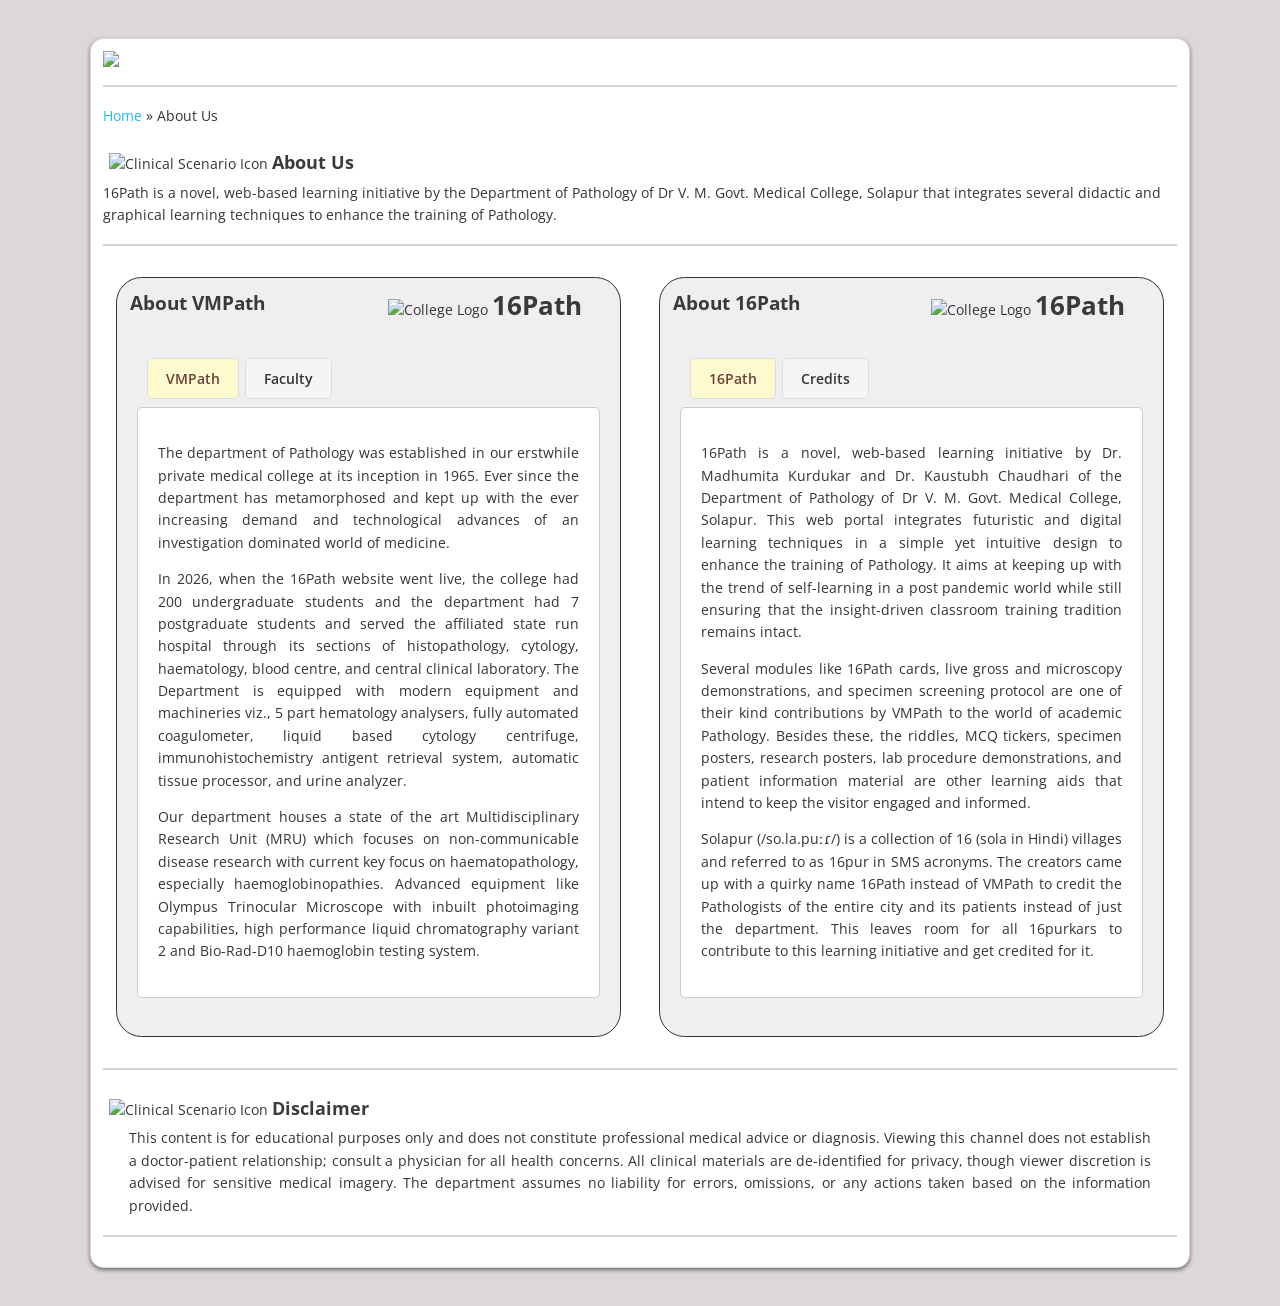
==== index.html @ 6f4b425f "flash card added and rest all of the changes updated" ====
<!DOCTYPE html>
<html lang="en">

<head>
  <meta charset="UTF-8">
  <meta name="viewport" content="width=device-width, initial-scale=1.0">
  <title>16Path: A VMGMC Initiative</title>
  <!-- Stylesheets -->
  <link rel="stylesheet" href="css/header.css">
  <link rel="stylesheet" href="css/style.css">
  <!-- Font Awesome (required for hamburger menu icons) -->
  <link rel="stylesheet" href="https://cdnjs.cloudflare.com/ajax/libs/font-awesome/6.5.2/css/all.min.css">
  <!-- Google Fonts -->
  <link href="https://fonts.googleapis.com/css2?family=Open+Sans:wght@400;600;700&display=swap" rel="stylesheet">
  <!-- Lightbox CSS -->
  <link href="https://cdnjs.cloudflare.com/ajax/libs/lightbox2/2.11.4/css/lightbox.min.css" rel="stylesheet">
  <!-- Lightbox JS (deferred to avoid render-blocking) -->
  <script src="https://cdnjs.cloudflare.com/ajax/libs/lightbox2/2.11.4/js/lightbox.min.js" defer></script>

  <!-- =========================================================
       INDEX-ONLY: Horizontal tabs (top layout)
       Scoped to .index-tabs-wrapper so museum/media are unaffected
       ========================================================= -->
  <style>
    /* Stack tabs above the content box */
    .index-tabs-wrapper {
      display: flex;
      flex-direction: column;
      width: 100%;
    }

    /* Tabs row: horizontal, flush together */
    .index-tabs-wrapper .tabs {
      flex: none;
      margin-right: 0;
      margin-bottom: 0;
    }

    .index-tabs-wrapper .list-group {
      display: flex;
      flex-direction: row;
      flex-wrap: wrap;
      gap: 6px;
      padding: 10px 10px 0;
      border-bottom: none;
      margin-bottom: 8px;
    }

    .index-tabs-wrapper .list-group-item {
      display: inline-block;
      padding: 8px 18px;
      margin-bottom: 0;
      border-radius: 5px;
      border: 1px solid #ddd;
      background-color: #f5f5f5;
      color: #333;
      cursor: pointer;
      text-decoration: none;
      font-size: 0.9rem;
      font-weight: 600;
      transition: background-color 0.2s, color 0.2s;
      white-space: nowrap;
    }

    .index-tabs-wrapper .list-group-item:hover {
      background-color: #e8e8e8;
    }

    .index-tabs-wrapper .list-group-item.active {
      background-color: #FDFACF;
      color: #6D3F36;
      z-index: 1;
    }

    /* Content expands full width, no left sidebar gap */
    .index-tabs-wrapper .tab-content-wrapper {
      flex: 1;
      width: 100%;
    }

    .index-tabs-wrapper .tab-content {
      border-radius: 5px;
    }
  </style>
</head>

<body>

  <div class="main-container">

    <div id="header"></div>
    <!-- <div id="navbar"></div> -->

    <section class="section">
      <img src="./images-temp/vmgmcimg1.jpg" class="img-head">
    </section>


    <p class="url"><a href="#">Home </a> » About Us</p>

    <section class="section">
      <img src="./images-temp/patient.png" alt="Clinical Scenario Icon" class="heading-icon">
      <h2>About Us</h2>
      <div>16Path is a novel, web-based learning initiative by the Department of Pathology of Dr V. M. Govt. Medical
        College, Solapur that integrates several didactic and graphical learning techniques to enhance the training of
        Pathology.</div>

    </section>

    <section class="section">

      <div class="cards">
        <div class="box-container" data-section="1">
          <div class="titles">
            <h2>About VMPath</h2>
            <div class="label">
              <img src="./images-temp/VM Logo - Copy.jpg" alt="College Logo" class="heading-icon">
              <h2>16Path</h2>
            </div>
          </div>



          <div class="buttons">
            <div class="content-wrapper index-tabs-wrapper">
              <div class="tabs">
                <div class="list-group" id="list-tab">
                  <a class="list-group-item active" id="SampleSpecimen-1-1-list" href="#Etiology-1">VMPath</a>
                  <a class="list-group-item" id="SampleSpecimen-1-2-list" href="#Pathogenesis-1">Faculty</a>
                </div>
              </div>

              <div class="tab-content-wrapper">
                <div class="tab-content" id="nav-tabContent">
                  <div class="tab-pane active" id="Etiology-1">

                    <p>The department of Pathology was established in our erstwhile private medical college at its
                      inception in
                      1965. Ever since the department has metamorphosed and kept up with the ever increasing demand
                      and
                      technological advances of an investigation dominated world of medicine.</p>
                    <p>In 2026, when the 16Path website went live, the college had 200 undergraduate
                      students and the department
                      had 7
                      postgraduate
                      students and served the affiliated state run hospital through its sections of histopathology,
                      cytology,
                      haematology, blood centre, and central clinical laboratory. The Department is equipped with modern
                      equipment
                      and machineries viz., 5 part hematology analysers, fully automated coagulometer, liquid based
                      cytology centrifuge,
                      immunohistochemistry antigent retrieval system, automatic tissue processor, and urine
                      analyzer.</p>

                    <p>Our department houses a state of the art Multidisciplinary Research Unit (MRU) which focuses on
                      non-communicable disease research with current key focus on haematopathology, especially
                      haemoglobinopathies. Advanced equipment like Olympus Trinocular Microscope with inbuilt
                      photoimaging
                      capabilities, high performance liquid chromatography variant 2 and Bio-Rad-D10 haemoglobin
                      testing system.
                    </p>

                  </div>

                  <div class="tab-pane" id="Pathogenesis-1">
                    <ul>
                      <li><strong>Professor and Head of Department:</strong> Dr. Sunita Dantkale</li>
                      <li><strong>Associate Professors:</strong> Dr. Saroj Bolde, Dr. Pradeep Gadgil, Dr. Smita Shete,
                        Dr. Jayashri Khiste, Dr. Sushil Sonawane</li>
                    </ul>
                  </div>
                </div>
              </div>
            </div>
          </div>
        </div>

        <div class="box-container" data-section="2">
          <div class="titles">
            <h2>About 16Path</h2>
            <div class="label">
              <img src="./images-temp/VM Logo - Copy.jpg" alt="College Logo" class="heading-icon">
              <h2>16Path</h2>
            </div>
          </div>


          <div class="buttons">
            <div class="content-wrapper index-tabs-wrapper">
              <div class="tabs">
                <div class="list-group" id="list-tab">
                  <a class="list-group-item active" id="SampleSpecimen-2-1-list" href="#Etiology-2">16Path</a>
                  <a class="list-group-item" id="SampleSpecimen-2-2-list" href="#Pathogenesis-2">Credits</a>
                </div>
              </div>

              <div class="tab-content-wrapper">
                <div class="tab-content" id="nav-tabContent">
                  <div class="tab-pane active" id="Etiology-2">
                    <p>16Path is a novel, web-based learning initiative by Dr. Madhumita Kurdukar and Dr. Kaustubh
                      Chaudhari of the Department of Pathology of Dr V. M. Govt. Medical College, Solapur. This web
                      portal integrates futuristic and digital learning techniques in a simple yet intuitive design to
                      enhance the training of Pathology. It aims at keeping up with the trend of self-learning in a post
                      pandemic world while still ensuring that the insight-driven classroom training tradition remains
                      intact.</p>

                      <p>Several modules like 16Path cards, live gross and microscopy demonstrations, and specimen
                      screening protocol are one of their kind contributions by VMPath to the world of academic
                      Pathology. Besides these, the riddles, MCQ tickers, specimen posters, research posters, lab
                      procedure demonstrations, and patient information material are other learning aids that intend to
                      keep the visitor engaged and informed.</p>

                      <p>Solapur (/so.la.puːɾ/) is a collection of 16 (sola in Hindi) villages and referred to as 16pur in
                      SMS acronyms. The creators came up with a quirky name 16Path instead of VMPath to credit the
                      Pathologists of the entire city and its patients instead of just the department. This leaves room
                      for all 16purkars to contribute to this learning initiative and get credited for it.</p>
                      
                  </div>

                  <div class="tab-pane" id="Pathogenesis-2">
                    <ul>
                      <li><strong>Founder Editors and Curators:</strong> Dr. Madhumita Kurdukar, Dr. Kaustubh Chaudhari
                      </li>
                      <li><strong>Mentors:</strong> Dr. Sunita Dantkale, Dr. Pradeep Gadgil
                      </li>
                      <li><strong>Web Design and Development:</strong> Dr. Kaustubh Chaudhari, WIT Developer Team
                      </li>
                      <li><strong>Content Management:</strong> Dr. Jayashri Khiste, Dr. Aishwarya Gawai, Shivam Chauhan,
                        Vindhesh Mishra</li>

                    </ul>
                  </div>
                </div>
              </div>
            </div>
          </div>
        </div>
      </div>

    </section>

    <section class="section">
      <img src="./images-temp/patient.png" alt="Clinical Scenario Icon" class="heading-icon">
      <h2>Disclaimer</h2>

      <div class="content">
        <p>This content is for educational purposes only and does not constitute professional medical advice or
          diagnosis.
          Viewing this channel does not establish a doctor-patient relationship; consult a physician for all health
          concerns. All clinical materials are de-identified for privacy, though viewer discretion is advised for
          sensitive medical imagery. The department assumes no liability for errors, omissions, or any actions taken
          based
          on the information provided.</p>
      </div>
    </section>


    <!-- Popup Modal -->
    <div id="imageModal" class="modal">
      <span class="close" onclick="closePopup()">&times;</span>
      <div class="zoom-wrapper">
        <img class="modal-content" id="popupImage" draggable="false">
      </div>
    </div>

    <!-- Video Modal -->
    <div id="videoModal" class="modal">
      <span class="close" onclick="closeVideoPopup()">&times;</span>
      <div class="video-wrapper">
        <iframe id="popupVideo" class="modal-content" src=""
          allow="accelerometer; autoplay; clipboard-write; encrypted-media; gyroscope; picture-in-picture"
          allowfullscreen></iframe>
      </div>
    </div>


    <div id="footer"></div>

  </div>
  <script src="Javascript/header.js"></script>
  <!-- <script src="Javascript/navbar.js"></script> -->
  <script src="Javascript/footer.js"></script>
  <script src="Javascript/script.js"></script>
</body>

</html>

<!-- <div class="content">
  <p><strong>History:</strong> The quick brown fox jumps over the lazy dog. The quick brown fox jumps over the
    lazy dog. The quick brown fox jumps over the lazy dog.</p>
  <p><strong>Clinical Examination:</strong> The quick brown fox jumps over the lazy dog. The quick brown fox jumps
    over the lazy dog. The quick brown fox jumps over the lazy dog.</p>
  <p><strong>Investigations:</strong> The quick brown fox jumps over the lazy dog. The quick brown fox jumps over
    the lazy dog. The quick brown fox jumps over the lazy dog.</p>
</div> -->
---- css/style.css ----
/* =========================================================
   GLOBAL BASE STYLES
   ========================================================= */

@import url('https://fonts.googleapis.com/css2?family=Merriweather:wght@400;700&display=swap');

body {
    font-family: 'Open Sans', sans-serif;
    background-color: #DCD7DB;
    color: #333;
    line-height: 1.6;
    margin: 0;
    padding: 0;
    font-size: clamp(14px, 0.85vw, 18px);
    font-display: justify;
}

/* Typography */
h1,
h2,
h3,
h4,
h5,
h6,
p,
strong,
li,
a,
.caption,
.flip-card-back p {
    font-family: 'Open Sans', sans-serif;
}

/* =========================================================
   LAYOUT CONTAINERS
   ========================================================= */

.main-container {
    max-width: 1100px;
    margin: 3vw auto;
    padding: 0.75rem;
    background: #fff;
    border: 1px solid #ddd;
    border-radius: 1.5vh;
    box-shadow: 0 2px 4px #00000080;
    box-sizing: border-box;
    overflow-x: hidden;
}

/* =========================================================
   HEADINGS AND LINKS
   ========================================================= */

.url {
    text-decoration: none;
    font-size: clamp(14px, 1vw, 18px);
    color: #333;
}

.url a {
    text-decoration: none;
    color: #29B6EE;
}

.main-heading {
    border-bottom: 2px solid #d8d5d5;
    padding-bottom: 0.5vh;
}

.main-heading h2 {
    font-size: clamp(20px, 1.2vw, 26px);
    color: #3b3a3a;
    margin-bottom: 1vh;
}

/* =========================================================
   SECTION STYLING
   ========================================================= */

.section {
    border-bottom: 2px solid #d8d5d5;
    padding-bottom: 2vh;
    margin-bottom: 2vh;
}

.section h2 {
    font-size: clamp(18px, 1.1vw, 24px);
    color: #3b3a3a;
    display: inline-flex;
    align-items: center;
    gap: 0.5vw;
    line-height: 10px;
}

.section .heading-icon {
    height: clamp(20px, 1vw, 30px);
    width: auto;
    margin-top: 0;
    margin-left: 0.5vw;
}

.section .content {
    margin-left: 2vw;
}

.section .content ul {
    list-style-type: none;
    margin: 0;
    padding: 0;
}

.section .content li::before {
    content: "- ";
}

.section .content p {
    margin: 0 2vw 0 0;
    text-align: justify;
}


/* =========================================================
   IMAGE AND CARD GRID
   ========================================================= */

/* Header image: remove inline-image whitespace and default margins so
    it sits flush with surrounding content. */
.img-head {
    display: block;
    width: 100%;
    height: auto;
    margin: 0;
    object-fit: cover;
}

/* Center last video if it's alone */
.img-container .video-box:last-child:nth-child(odd) {
    grid-column: 1 / -1;   /* span full row */
    justify-self: center;  /* center horizontally */
    max-width: 50%;        /* optional: control width */
}

.img-container {
    display: grid;
    grid-template-columns: repeat(2, 1fr);
    gap: 0.8vw;
    margin-top: 0.5vh;
    padding: 10px 20px;
    box-sizing: border-box;
}

/* .cards {
    display: flex;
    flex-wrap: wrap;
    justify-content: center;
    gap: 2vw;
    padding: 1vw;
} */
.cards {
    display: flex;
    flex-wrap: wrap;
    justify-content: space-between;
    /* 🔥 KEY FIX */
    gap: 2vw;
    padding: 1vw;
}

.box-container {
    background-color: #efeff2;
    border: 1px solid #333;
    border-radius: 2vw;
    /* box-shadow: 0 2px 4px #00000040; */
    width: 48%;
    /* margin: 2vw 0; */
    padding-bottom: 2vh;

}

/* =========================================================
   DAILY FACTS CARD (modern, responsive, JS-ready)
   ========================================================= */
.dailyfacts-card {
    background: #fff;
    border: 1px solid rgba(0,0,0,0.08);
    border-radius: 16px;
    padding: 1rem;
    height: 100%;
    box-shadow: 0 6px 18px rgba(0,0,0,0.08);
    transition: transform 180ms ease, box-shadow 180ms ease, border-color 180ms ease;
}

.dailyfacts-header {
    display: flex;
    flex-wrap: wrap;
    gap: 0.75rem;
    align-items: baseline;
    justify-content: space-between;
    border-bottom: 1px solid #eef0f4;
    padding-bottom: 0.6rem;
    margin-bottom: 0.75rem;
}

.dailyfacts-title {
    margin: 0;
    font-size: clamp(16px, 1.5vw, 22px);
    color: #3b3a3a;
    letter-spacing: 0.01em;
}

.dailyfacts-date {
    font-size: 0.82rem;
    color: #6b7280;
    font-weight: 600;
}

.dailyfacts-body {
    margin-top: 0.25rem;
}

.dailyfacts-fact-text {
    margin: 0;
    font-size: clamp(0.95rem, 1vw, 1.05rem);
    color: #1f2937;
    line-height: 1.55;
}

.dailyfacts-footer {
    margin-top: 0.85rem;
    display: flex;
    justify-content: flex-start;
}

.dailyfacts-badge {
    font-size: 0.78rem;
    font-weight: 700;
    color: #14539A;
    background: rgba(20,83,154,0.08);
    border: 1px solid rgba(20,83,154,0.18);
    padding: 0.35rem 0.6rem;
    border-radius: 999px;
}

.dailyfacts-card:hover {
    transform: translateY(-2px);
    border-color: rgba(20,83,154,0.35);
    box-shadow: 0 12px 30px rgba(0,0,0,0.12);
}

.dailyfacts-card:focus-within {
    outline: 3px solid rgba(41,182,238,0.35);
    outline-offset: 2px;
} 


.box-container .titles {
    display: flex;
    justify-content: space-between;
    align-items: flex-start;
    padding: 1vw 1vw 0.5vw;
    /* equal top & bottom spacing */
}

.box-container .label {
    text-align: right;
    padding-right: 1vw;
}


.box-container .titles h2 {
    font-size: clamp(16px, 1.5vw, 22px);
    margin: 0;
    flex: 1;
    min-width: 0;
    word-wrap: break-word;
    overflow-wrap: anywhere;
    hyphens: auto;
    line-height: 1.2;
    padding-right: 1vw;
    /* remove default h2 margin inside title bar */
}

.box-container .label h2 {
    font-size: clamp(20px, 2vw, 26px);
}

.box-container .mcq-options {
    list-style-type: none;
    padding: 0;
}



/* =========================================================
   FLIP CARD
   ========================================================= */

.flip-card {
    width: clamp(100px, 13vw, 200px);
    height: auto;
    aspect-ratio: 4 / 3;
    cursor: pointer;
    /* margin-top: 1vh; */
    border: 1px solid #ccc;
    padding: 1vh;
}

.flip-card-inner {
    width: 100%;
    height: 100%;
    /* Ensure the inner container respects the card size */
    transition: transform 0.6s ease;
    /* Preserve flipping animation */
    transform-style: preserve-3d;
    /* Maintain 3D transform for flipping */
}

.flip-card.flipped .flip-card-inner {
    transform: rotateY(180deg);
    /* Ensure flip works */
}

.flip-card-front,
.flip-card-back {
    width: clamp(100px, 13vw, 200px);
    height: auto;
    aspect-ratio: 4 / 3;
    backface-visibility: hidden;
    overflow: hidden;
}

.flip-card-inner {
    position: relative;
    /* width: 12vw; */
    /* height: auto;
    aspect-ratio: 4 / 3; */
    transition: transform 0.6s ease;
    transform-style: preserve-3d;
}

.flip-card.flipped .flip-card-inner {
    transform: rotateY(180deg);
}

.flip-card-front,
.flip-card-back {
    position: absolute;
    backface-visibility: hidden;
    border-radius: 0;
    /* Remove rounding for sharp corners */
    overflow: hidden;
}

.flip-card-front img {
    width: 100%;
    height: 100%;
    object-fit: cover;
}

.flip-card-back {
    background-color: #14539A;
    color: white;
    display: flex;
    flex-direction: column;
    justify-content: center;
    align-items: center;
    transform: rotateY(180deg);
    padding: 1vw;
    box-sizing: border-box;
}

/* =========================================================
   ZOOMABLE images-temp
   ========================================================= */


/* Each zoom-group is a palette slot — fills its grid cell */
.zoom-group {
    width: 100%;
    height: clamp(110px, 13vw, 200px);
    border: 1.5px solid #999;
    border-radius: 6px;
    overflow: hidden;
    cursor: zoom-in;
    box-sizing: border-box;
    background: #e0e0e0;
    box-shadow: 0 2px 6px rgba(0,0,0,0.18);
    padding: 4px;
}

.zoom {
    display: block;
    width: 100%;
    height: 100%;
    border-radius: 3px;
    overflow: hidden;
}

.zoom img {
    width: 100%;
    height: 100%;
    object-fit: cover;
    display: block;
    border: none;
    cursor: zoom-in;
    transition: transform 0.3s;
    border-radius: 3px;
}

.zoom img:hover {
    transform: scale(1.05);
}

.zoom-group .zoom:not(:first-child) {
    display: none;
}


.zoom.visible img {
    width: 100%;
    height: 100%;
    object-fit: cover;
}

/* video-box palette — same size and style as image palettes */
.video-box {
    width: 100% !important;
    height: clamp(110px, 13vw, 200px) !important;
    aspect-ratio: unset !important;
    border: 1px solid #bbb;
    border-radius: 6px;
    overflow: hidden;
    cursor: pointer;
    background: #000;
    padding: 0;
    position: relative;
    transition: transform 0.2s ease, box-shadow 0.2s ease;
    box-sizing: border-box;
    box-shadow: 0 1px 4px rgba(0,0,0,0.12);
}

/* =========================================================
   MODAL & VIDEO STYLING
   ========================================================= */

.modal {
    display: none;
    /* hidden until opened */
    position: fixed;
    inset: 0;
    background: rgba(0, 0, 0, .85);
    backdrop-filter: blur(8px);
    align-items: center;
    justify-content: center;
    z-index: 9999;
    padding: 1rem;
}

/* Image + caption container */
.image-figure {
    display: flex;
    flex-direction: column;
    align-items: center;
    /* ← centers caption horizontally */
    max-width: 85vw;
    max-height: 100%; /* Keep whole container bounded inside the zoom-wrapper */
}

/* Image */
.image-figure img {
    max-width: 80vw;
    max-height: 65vh; /* Reduced from 80vh to prevent top overflow and ensure visually centered spacing */
    object-fit: contain;
    border: 2px solid #fff;
    border-radius: 12px;
    padding: 0.5rem;
    background: #111;
    box-shadow: 0 10px 30px rgba(0, 0, 0, .6);
    flex-shrink: 1; /* Allows image to shrink if viewport/caption requires it */
    min-height: 0;
}

/* Caption – bottom center */
.modal-caption {
    margin-top: 0.8rem;
    /* space from image */
    color: #fff;
    font-size: 1rem;
    font-weight: 450;
    text-align: center;
    max-width: 100%;
    word-wrap: break-word;
}

/* =========================================================
   MODAL THUMBNAIL STRIP (image modal only)
   ========================================================= */
.thb-strip-separator, .thumb-strip { }

.thumb-strip {
    width: 100%;
    /* reduce gap so the main image isn't pushed too high */
    margin-top: 0.35rem;
    display: flex;
    justify-content: center;
}


.thumb-strip-inner {
    width: 100%;
    display: flex;
    gap: 6px;
    overflow-x: auto;
    overflow-y: hidden;
    padding: 0.15rem 0.25rem;
    scrollbar-width: thin;
    scrollbar-color: #29B6EE rgba(255,255,255,0.2);
}


.thumb-strip-inner::-webkit-scrollbar {
    height: 6px;
}

.thumb-strip-inner::-webkit-scrollbar-thumb {
    background: rgba(41,182,238,0.85);
    border-radius: 10px;
}

.thumb-btn {
    flex: 0 0 auto;
    border: 2px solid transparent;
    padding: 0;
    background: transparent;
    border-radius: 8px;
    cursor: pointer;
}

.thumb-btn img {
    display: block;
    height: 70px;
    width: auto;
    max-width: 120px;
    object-fit: cover;
    border-radius: 6px;
    /* ensure border doesn't create extra gaps */
    margin: 0;
    padding: 0;
}


.thumb-btn.is-active {
    border-color: #29B6EE;
}

@media (max-width: 480px) {
    .thumb-strip {
        margin-top: 0.25rem;
    }

    .thumb-strip-inner {
        gap: 6px;
        padding: 0.1rem 0.2rem;
    }

    .thumb-btn img {
        height: 60px;
        max-width: 100px;
    }
}


.nav-arrow {
    position: absolute;
    top: 50%;
    transform: translateY(-50%);
    color: white;
    font-size: 50px;
    font-weight: bold;
    cursor: pointer;
    user-select: none;
    z-index: 10000;
    padding: 0 10px;
    opacity: 0.7;
    transition: opacity .2s;
}

.nav-arrow:hover {
    opacity: 1;
}

.prev {
    left: 20px;
}

.next {
    right: 20px;
}


.close {
    position: absolute;
    top: 15px;
    right: 30px;
    color: white;
    font-size: 40px;
    font-weight: bold;
    cursor: pointer;
}

.zoom-wrapper {
    width: 100%;
    height: 90vh;
    display: flex;
    align-items: center;
    justify-content: center;
}

.modal-content {
    max-width: 100%;
    max-height: 100%;
    transform-origin: center center;
    transition: transform 0.2s ease-out;
}


.video-box {
    width: clamp(100px, 13vw, 200px);
    aspect-ratio: 4 / 3;
    padding: 1vh;
    border: 1px solid #ccc;
}

.video-box iframe {
    width: 100%;
    height: 100%;
    border: none;
}

.video-wrapper {
    display: flex;
    justify-content: center;
    align-items: center;
    height: 80%;
}

#popupVideo {
    position: absolute;
    inset: 0;
    width: 100%;
    height: 100%;
    border: none;
}


/* Tabs Styling */
.tabs {
    display: flex;
    /* Use flexbox to align items horizontally */
    justify-content: start;
    /* Align items to the start (left) */
    gap: 10px;
    /* Space between tabs */
    padding: 10px;
    /* Padding around the tabs container */
    list-style-type: none;
    /* Remove default bullets from list */
    margin: 0;
    /* Remove default margin */
    padding: 0;
    /* Remove default padding */
}

.tab {
    padding: 10px 10px;
    /*Padding inside each tab*/
    background-color: #e0e0e0;
    /*Background color for each tab*/
    border-radius: 5px;
    /* Rounded corners for each tab */
    cursor: pointer;
    /* Change cursor to pointer on hover */
    text-align: center;
    /* Center align text inside each tab */
    white-space: nowrap;
    /*Prevent text from wrapping*/
    list-style: none;
    /* Remove default list style */
    font-size: small;
}

.tab.active {
    background-color: #FDFACF;
    color: #6D3F36;
    /* Active tab text color */
}

.buttons {
    display: flex;
    justify-content: center;
    padding: 20px;
}

.content-wrapper {
    display: flex;
    flex-wrap: wrap;
    /* Ensures wrapping on smaller screens */
    width: 100%;
    max-width: 1200px;
}

.tabs {
    flex: 1;
    margin-right: 10px;
}

.tab-content-wrapper {
    flex: 3;
}

.list-group-item.active {
    background-color: #FDFACF;
    color: #6D3F36;
    /* border-color: #3e7ad4; */
}

.list-group-item {
    display: block;
    padding: 12px 20px;
    margin-bottom: -1px;
    background-color: #fff;
    border: 1px solid #ddd;
    cursor: pointer;
    text-decoration: none;
    border-radius: 5px;
    color: black;
}

.a {
    color: #3e7ad4;
}

.list-item-number {
    color: black;
}

.list-item-link {
    color: #3e7ad4;
    text-decoration: none;
    transition: text-decoration 0.3s ease;
    /* Optional: smooth transition for underline */
}

.list-item-link:hover {
    text-decoration: underline;
}


.tab-content {
    background-color: #fff;
    border: 1px solid #ccc;
    border-radius: 5px;
    padding: 20px;
}

.tab-pane {
    display: none;
    text-align: justify;
    text-justify: inter-word;
    line-height: 1.6;
    hyphens: auto;
}


.tab-pane.active {
    display: block;
}

.tab-pane strong {
    color: #6D3F36;
}

.tab-pane p {
    text-align: justify;
    line-height: 1.6;
}

.tab-pane ul,
.tab-pane ol {
    padding-left: 20px;
}

.tab-pane li {
    margin-bottom: 5px;
}

.tab-pane img {
    max-width: 100%;
    /* height: auto; */
    margin-right: 20px;
}

.tab-pane table {
    width: 100%;
    border-collapse: collapse;
    margin-bottom: 20px;
}

.tab-pane table td {
    padding: 10px;
    border: 1px solid #ccc;
}

.tab-pane table .wp-caption-text {
    margin-top: 10px;
    font-size: 12px;
    color: #666;
}

li::marker {
    color: black;
}

li a {
    color: #0A58CA;
    text-decoration: none;
}

li a:hover {
    text-decoration: underline;
}

/* =========================================================
   RESPONSIVE BREAKPOINTS
   ========================================================= */

/* ── Tablet: 481px – 767px ─────────────────────────────── */
@media (min-width: 481px) and (max-width: 767px) {
    .main-container {
        margin: 2vw auto;
        padding: 0.5rem;
    }

    .buttons {
        padding: 10px;
    }

    .content-wrapper {
        flex-direction: column;
    }

    .tabs {
        margin-right: 0;
        margin-bottom: 16px;
    }

    .tab-content-wrapper {
        flex: 1;
    }

    .h3,
    h3 {
        font-size: calc(1.1rem + .5vw);
    }

    /* Card layout: full-width boxes on tablet */
    .cards {
        gap: 3vw;
        flex-direction: column;
    }

    .cards .box-container,
    .box-container {
        width: 100%;
        border-radius: 8px;
    }

    /* Image row items sized for tablet */
    .flip-card,
    .flip-card-front,
    .flip-card-back {
        width: clamp(110px, 20vw, 150px);
    }


    .img-container {
        gap: 1.5vw;
    }

    /* Modal image sizing */
    .image-figure,
    .image-figure img {
        max-width: 90vw;
    }

    .image-figure img {
        max-height: 55vh; /* Reduced from 75vh to ensure proper centering and breathing room */
    }
}

/* ── Mobile: ≤ 480px ────────────────────────────────────── */
@media (max-width: 480px) {
    .main-container {
        margin: 1vw auto;
        padding: 0.4rem;
    }

    .section .content {
        margin-left: 0.5vw;
    }

    .section .content p {
        margin: 0 0.5vw 0 0;
    }

    .buttons {
        padding: 8px;
    }

    .content-wrapper {
        flex-direction: column;
    }

    .tabs {
        margin-right: 0;
        margin-bottom: 12px;
    }

    .tab-content-wrapper {
        flex: 1;
    }

    .h3,
    h3 {
        font-size: calc(1rem + .5vw);
    }

    /* Card layout: full-width on mobile */
    .cards {
        gap: 4vw;
        flex-direction: column;
    }

    .cards .box-container,
    .box-container {
        width: 100%;
        border-radius: 6px;
    }

    .box-container .titles {
        flex-direction: column;
        align-items: flex-start;
        gap: 4px;
        padding: 2vw;
    }

    .box-container .titles h2 {
        font-size: clamp(14px, 4vw, 18px);
    }

    /* Image row items: 3-per-row compact tiles on mobile */
    .img-container {
        gap: 2vw;
    }

    .flip-card,
    .flip-card-front,
    .flip-card-back {
        width: clamp(90px, 28vw, 140px);
    }


    .zoom-group,
    .video-box {
        height: clamp(80px, 28vw, 130px);
    }

    /* Modal: full-width on mobile */
    .image-figure,
    .image-figure img {
        max-width: 95vw;
    }

    .image-figure img {
        max-height: 50vh; /* Reduced from 70vh to ensure it doesn't push the caption/thumbs offscreen */
    }

    /* Wider modal caption */
    .modal-caption {
        font-size: 0.85rem;
    }

    /* Larger close/nav buttons for touch */
    .close {
        font-size: 32px;
        top: 10px;
        right: 16px;
    }

    .nav-arrow {
        font-size: 36px;
    }

    /* List-group tabs: scrollable horizontal strip on mobile */
    .list-group {
        display: flex;
        flex-direction: row;
        flex-wrap: wrap;
        gap: 6px;
    }

    .list-group-item {
        padding: 8px 12px;
        font-size: 0.8rem;
    }

    /* Video popup iframe */
    #popupVideo {
        position: absolute;
        inset: 0;
        width: 100%;
        height: 100%;
    }
}

/* ── Mid-tablet: 768px – 991px ─────────────────────────── */
@media (min-width: 768px) and (max-width: 991px) {
    .buttons {
        padding: 20px;
    }

    .tabs {
        margin-right: 9px;
    }

    .tab-content-wrapper {
        flex: 2;
    }

    .h3,
    h3 {
        font-size: calc(1.2rem + .55vw);
    }

    /* Keep boxes as 2-per-row but ensure no overflow */
    .box-container {
        width: 47%;
    }

    /* Slightly larger image tiles for tablets */
    .flip-card,
    .flip-card-front,
    .flip-card-back {
        width: clamp(80px, 11vw, 140px);
    }

    .zoom-group,
    .video-box {
        height: clamp(80px, 11vw, 140px);
    }
}

/* =========================================================
   VIDEO THUMBNAIL CARD
   ========================================================= */

/* Override: video-box is now a clickable thumbnail card
   (size is now set near .zoom-group to keep all palettes uniform) */

.video-box:hover {
    transform: scale(1.04);
    box-shadow: 0 4px 16px rgba(0, 0, 0, 0.35);
}

.video-box:focus-visible {
    outline: 3px solid #29B6EE;
    outline-offset: 2px;
}

.video-thumb-img {
    width: 100%;
    height: 100%;
    object-fit: cover;
    display: block;
    transition: opacity 0.2s ease;
}

.video-box:hover .video-thumb-img {
    opacity: 0.75;
}

/* YouTube-style play button overlay */
.video-play-btn {
    position: absolute;
    inset: 0;
    display: flex;
    align-items: center;
    justify-content: center;
    pointer-events: none;
}

.video-play-btn svg {
    width: clamp(28px, 4vw, 52px);
    height: auto;
    filter: drop-shadow(0 2px 6px rgba(0, 0, 0, 0.5));
    transition: transform 0.2s ease;
}

.video-box:hover .video-play-btn svg {
    transform: scale(1.12);
}

/* =========================================================
   VIDEO MODAL OVERLAY
   ========================================================= */

@keyframes videoModalFadeIn {
    from {
        opacity: 0;
    }

    to {
        opacity: 1;
    }
}

@keyframes videoModalSlideUp {
    from {
        transform: translateY(40px) scale(0.97);
        opacity: 0;
    }

    to {
        transform: translateY(0) scale(1);
        opacity: 1;
    }
}

.video-modal {
    display: none;
    /* toggled to flex by JS */
    position: fixed;
    inset: 0;
    z-index: 10000;
    background: rgba(0, 0, 0, 0.88);
    backdrop-filter: blur(6px);
    align-items: center;
    justify-content: center;
    padding: 1rem;
    animation: videoModalFadeIn 0.25s ease forwards;
}

/* JS sets display:flex to open; the animation runs once */
.video-modal.is-open {
    display: flex;
}

.video-modal-inner {
    position: relative;
    width: 100%;
    max-width: 860px;
    animation: videoModalSlideUp 0.28s ease forwards;
}

/* 16:9 responsive wrapper */
.video-modal-frame-wrap {
    position: relative;
    width: 100%;
    padding-top: 56.25%;
    /* 16:9 */
    border-radius: 10px;
    overflow: hidden;
    box-shadow: 0 12px 48px rgba(0, 0, 0, 0.7);
    background: #000;
}

.video-modal-frame-wrap iframe {
    position: absolute;
    inset: 0;
    width: 100%;
    height: 100%;
    border: none;
}

.video-modal-title {
    margin: 0.75rem 0 0;
    color: #f0f0f0;
    font-size: clamp(0.85rem, 1.3vw, 1.05rem);
    font-weight: 600;
    text-align: center;
    letter-spacing: 0.01em;
}

/* Close button — exactly matches the image modal .close style */
.video-modal-close {
    position: absolute;
    top: 15px;
    right: 30px;
    background: none;
    border: none;
    color: white;
    font-size: 24px;
    font-weight: bold;
    cursor: pointer;
    padding: 0;
    line-height: 1;
    z-index: 10002;
}

/* ── Responsive: tablet ────────────────────────────────── */
@media (min-width: 481px) and (max-width: 767px) {
    .video-modal-inner {
        max-width: 96vw;
    }
}

/* ── Responsive: mobile ────────────────────────────────── */
@media (max-width: 480px) {
    .video-modal {
        padding: 0.5rem;
        align-items: flex-end;
        /* sheet slides up from bottom */
    }

    .video-modal-inner {
        max-width: 100%;
        margin-bottom: 1.5rem;
    }

    .video-modal-close {
        top: 10px;
        right: 16px;
        font-size: 32px;
    }
}
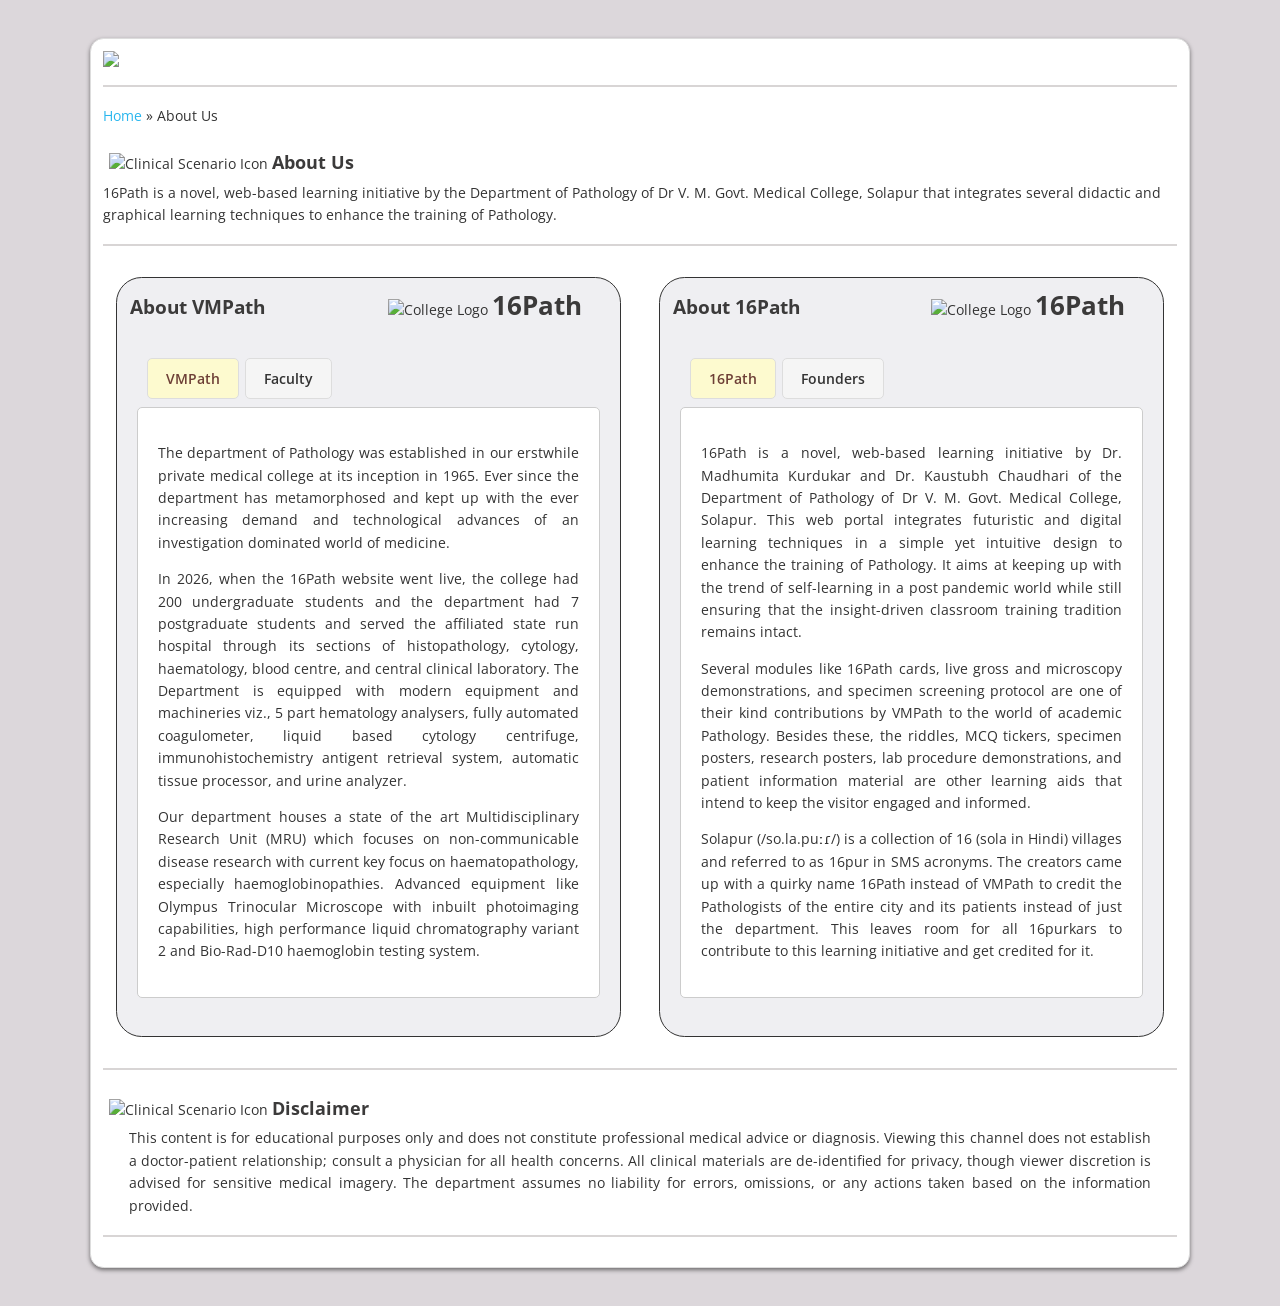
==== commit a6df7f20: "about us page upadated" ====
--- a/index.html
+++ b/index.html
@@ -190,7 +190,7 @@
               <div class="tabs">
                 <div class="list-group" id="list-tab">
                   <a class="list-group-item active" id="SampleSpecimen-2-1-list" href="#Etiology-2">16Path</a>
-                  <a class="list-group-item" id="SampleSpecimen-2-2-list" href="#Pathogenesis-2">Credits</a>
+                  <a class="list-group-item" id="SampleSpecimen-2-2-list" href="#Pathogenesis-2">Founders</a>
                 </div>
               </div>
 
--- a/css/style.css
+++ b/css/style.css
@@ -254,10 +254,12 @@
 
 .box-container .titles {
     display: flex;
+    flex-direction: row;
+    flex-wrap: nowrap;
     justify-content: space-between;
-    align-items: flex-start;
+    align-items: center;
     padding: 1vw 1vw 0.5vw;
-    /* equal top & bottom spacing */
+    gap: 0.5rem;
 }
 
 .box-container .label {
@@ -947,14 +949,15 @@
     }
 
     .box-container .titles {
-        flex-direction: column;
-        align-items: flex-start;
-        gap: 4px;
+        flex-direction: row;
+        flex-wrap: nowrap;
+        align-items: center;
+        gap: 0.4rem;
         padding: 2vw;
     }
 
     .box-container .titles h2 {
-        font-size: clamp(14px, 4vw, 18px);
+        font-size: clamp(13px, 3.5vw, 18px);
     }
 
     /* Image row items: 3-per-row compact tiles on mobile */
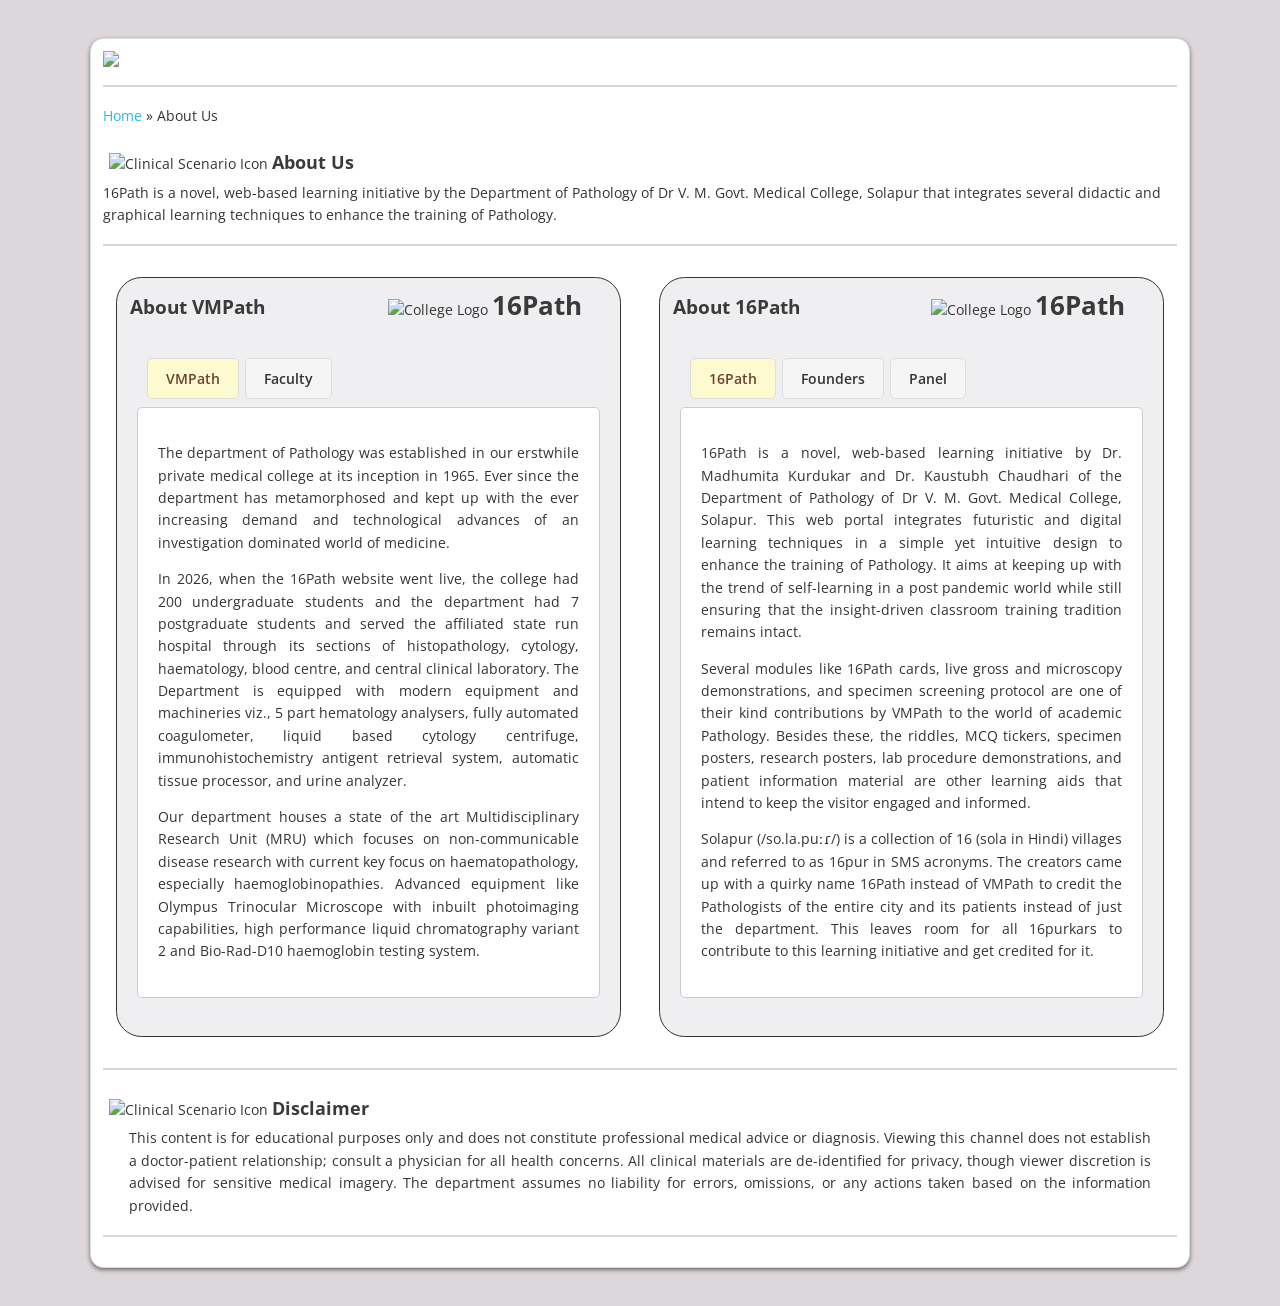
==== commit b0d1df19: "Panel 2027 updated" ====
--- a/index.html
+++ b/index.html
@@ -191,6 +191,7 @@
                 <div class="list-group" id="list-tab">
                   <a class="list-group-item active" id="SampleSpecimen-2-1-list" href="#Etiology-2">16Path</a>
                   <a class="list-group-item" id="SampleSpecimen-2-2-list" href="#Pathogenesis-2">Founders</a>
+                  <a class="list-group-item" id="SampleSpecimen-2-3-list" href="#Pathogenesis-3">Panel</a>
                 </div>
               </div>
 
@@ -204,17 +205,16 @@
                       pandemic world while still ensuring that the insight-driven classroom training tradition remains
                       intact.</p>
 
-                      <p>Several modules like 16Path cards, live gross and microscopy demonstrations, and specimen
+                    <p>Several modules like 16Path cards, live gross and microscopy demonstrations, and specimen
                       screening protocol are one of their kind contributions by VMPath to the world of academic
                       Pathology. Besides these, the riddles, MCQ tickers, specimen posters, research posters, lab
                       procedure demonstrations, and patient information material are other learning aids that intend to
                       keep the visitor engaged and informed.</p>
 
-                      <p>Solapur (/so.la.puːɾ/) is a collection of 16 (sola in Hindi) villages and referred to as 16pur in
+                    <p>Solapur (/so.la.puːɾ/) is a collection of 16 (sola in Hindi) villages and referred to as 16pur in
                       SMS acronyms. The creators came up with a quirky name 16Path instead of VMPath to credit the
                       Pathologists of the entire city and its patients instead of just the department. This leaves room
                       for all 16purkars to contribute to this learning initiative and get credited for it.</p>
-                      
                   </div>
 
                   <div class="tab-pane" id="Pathogenesis-2">
@@ -227,9 +227,19 @@
                       </li>
                       <li><strong>Content Management:</strong> Dr. Jayashri Khiste, Dr. Aishwarya Gawai, Shivam Chauhan,
                         Vindhesh Mishra</li>
-
                     </ul>
                   </div>
+
+                  <div class="tab-pane" id="Pathogenesis-3">
+                    <ul>
+                    The following teams took over the operations of 16Path from the founders or their successor teams in:<br>
+                    <strong>Panel 2027:</strong>
+                      <li><strong>Editors & Reviewer:</strong> Dr. Sunita Dantkale, Dr. Pradeep Gadgil</li>
+                      <li><strong>Curators:</strong> Dr. Jayashri Khiste, Dr. Swati Mune</li>
+                      <li><strong>Content Management:</strong> Dr. Aishwarya Gawai, Shivam Chauhan, Vindhesh Mishra</li>
+                    </ul>
+                  </div>
+
                 </div>
               </div>
             </div>
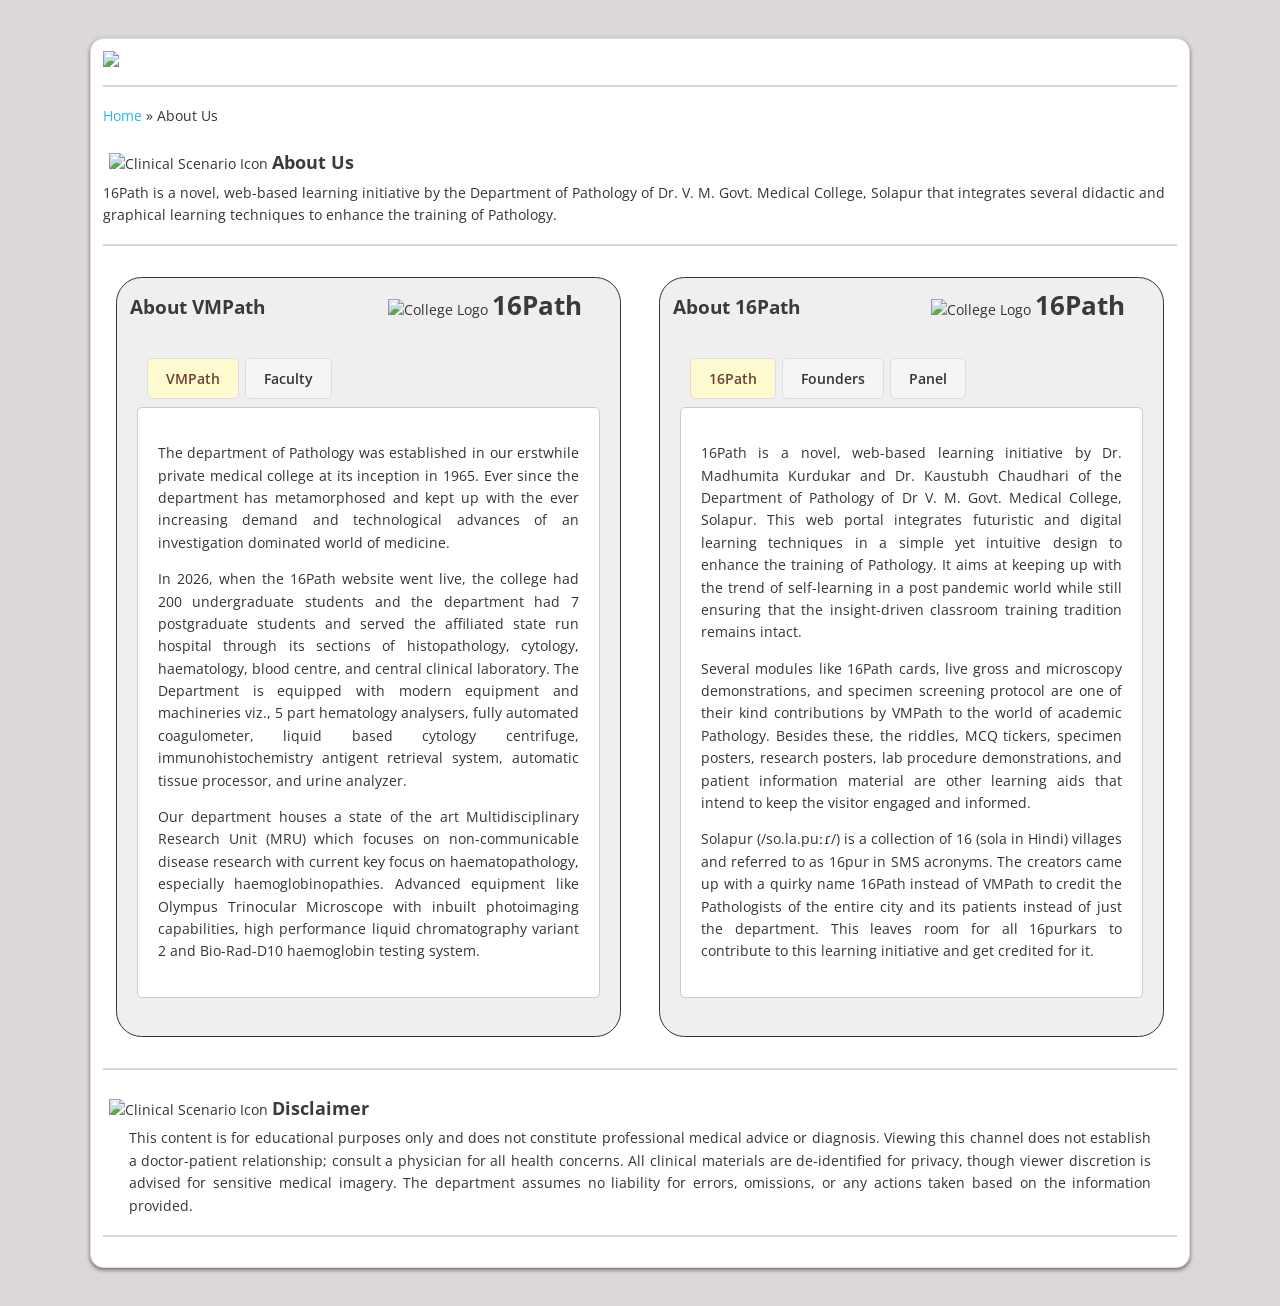
==== commit 4de7986c: "All 3 pages Introductory updated" ====
--- a/index.html
+++ b/index.html
@@ -101,7 +101,7 @@
     <section class="section">
       <img src="./images-temp/patient.png" alt="Clinical Scenario Icon" class="heading-icon">
       <h2>About Us</h2>
-      <div>16Path is a novel, web-based learning initiative by the Department of Pathology of Dr V. M. Govt. Medical
+      <div>16Path is a novel, web-based learning initiative by the Department of Pathology of Dr. V. M. Govt. Medical
         College, Solapur that integrates several didactic and graphical learning techniques to enhance the training of
         Pathology.</div>
 
@@ -232,8 +232,9 @@
 
                   <div class="tab-pane" id="Pathogenesis-3">
                     <ul>
-                    The following teams took over the operations of 16Path from the founders or their successor teams in:<br>
-                    <strong>Panel 2027:</strong>
+                      The following teams took over the operations of 16Path from the founders or their successor teams
+                      in:<br>
+                      <strong>Panel 2027:</strong>
                       <li><strong>Editors & Reviewer:</strong> Dr. Sunita Dantkale, Dr. Pradeep Gadgil</li>
                       <li><strong>Curators:</strong> Dr. Jayashri Khiste, Dr. Swati Mune</li>
                       <li><strong>Content Management:</strong> Dr. Aishwarya Gawai, Shivam Chauhan, Vindhesh Mishra</li>
